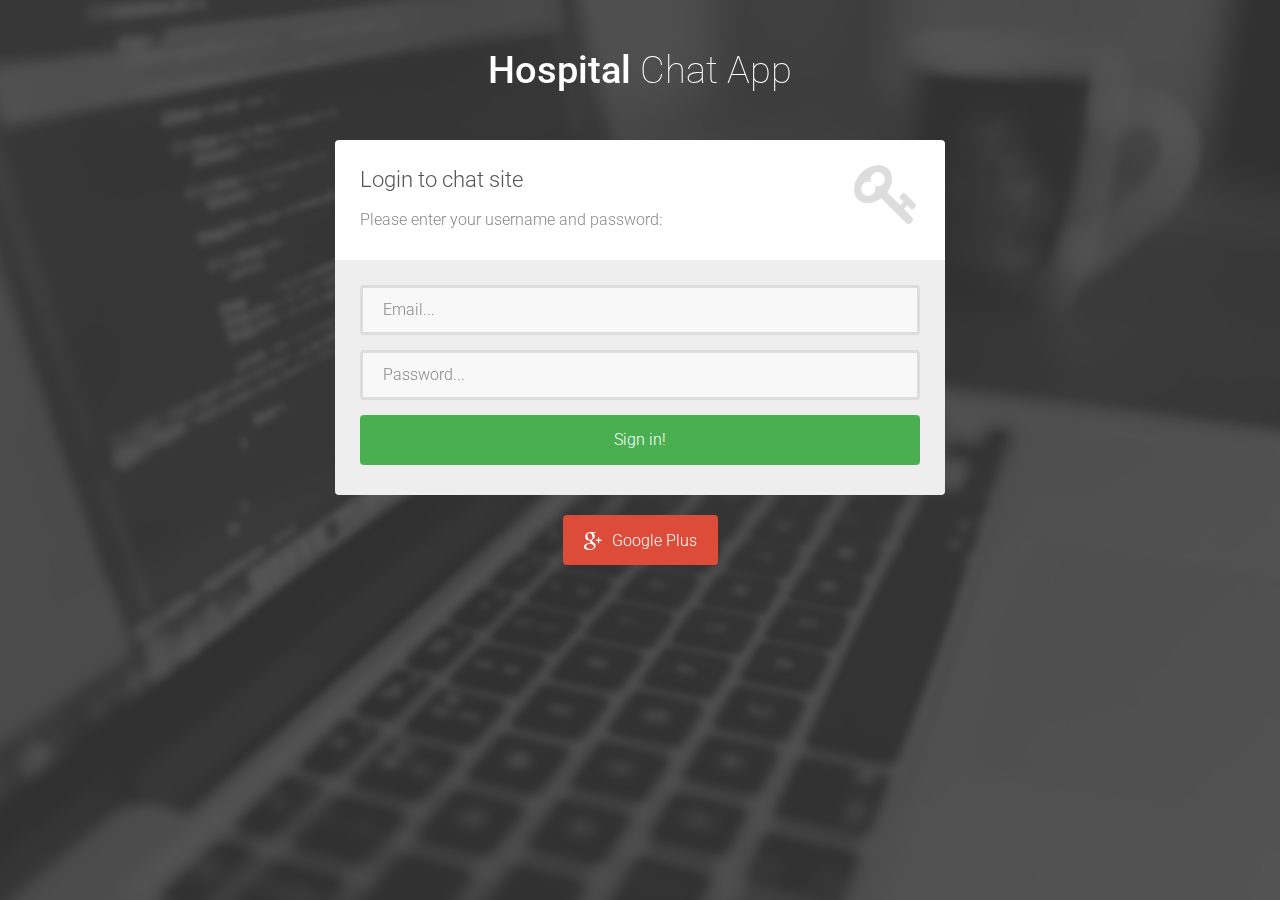
==== src/main/webapp/index.html @ c45b3fef "Completed: Create Group Front End" ====
<!DOCTYPE html>
<html lang="en">

    <head>

        <meta charset="utf-8">
        <meta http-equiv="X-UA-Compatible" content="IE=edge">
        <meta name="viewport" content="width=device-width, initial-scale=1">
        <title>Hospital Name - Login</title>

        <!-- CSS -->
        <link rel="stylesheet" href="http://fonts.googleapis.com/css?family=Roboto:400,100,300,500">
        <link rel="stylesheet" href="css/bootstrap.min.css">
        <link rel="stylesheet" href="font-awesome/css/font-awesome.min.css">
        <link rel="stylesheet" href="css/login.css">

        <!-- HTML5 Shim and Respond.js IE8 support of HTML5 elements and media queries -->
        <!-- WARNING: Respond.js doesn't work if you view the page via file:// -->
        <!--[if lt IE 9]>
            <script src="https://oss.maxcdn.com/libs/html5shiv/3.7.0/html5shiv.js"></script>
            <script src="https://oss.maxcdn.com/libs/respond.js/1.4.2/respond.min.js"></script>
        <![endif]-->

        <!-- Favicon and touch icons -->
       <!--<link rel="shortcut icon" href="assets/ico/favicon.png">
        <link rel="apple-touch-icon-precomposed" sizes="144x144" href="assets/ico/apple-touch-icon-144-precomposed.png">
        <link rel="apple-touch-icon-precomposed" sizes="114x114" href="assets/ico/apple-touch-icon-114-precomposed.png">
        <link rel="apple-touch-icon-precomposed" sizes="72x72" href="assets/ico/apple-touch-icon-72-precomposed.png">
        <link rel="apple-touch-icon-precomposed" href="assets/ico/apple-touch-icon-57-precomposed.png">-->

    </head>

    <body>

        <div class="col-sm-8 col-sm-offset-2 text">
            <h1><strong>Hospital</strong> Chat App</h1>
        </div>

        <div class="col-sm-6 col-sm-offset-3 form-box">
            <div class="form-top">
                <div class="form-top-left">
                    <h3>Login to chat site</h3>
                    <p>Please enter your username and password:</p>
                </div>
                <div class="form-top-right">
                    <i class="fa fa-key"></i>
                </div>
            </div>
            <div class="form-bottom">
                <form role="form" action="" method="post" class="login-form">
                    <div class="form-group">
                        <label class="sr-only" for="username">Username</label>
                        <input type="text" name="form-username" placeholder="Email..." class="form-username form-control" id="username">
                    </div>
                    <div class="form-group">
                        <label class="sr-only" for="password">Password</label>
                        <input type="password" name="form-password" placeholder="Password..." class="form-password form-control" id="password">
                    </div>
                    <button type="submit" class="btn">Sign in!</button>
                </form>
            </div>
        </div>

        <div class="col-sm-6 col-sm-offset-3 social-login">
            <div class="social-login-buttons">
                <a class="btn btn-link-1 btn-link-1-google-plus" href="#">
                    <i class="fa fa-google-plus"></i> Google Plus
                </a>
            </div>
        </div>

        <!-- Javascript -->
        <script src="js/jquery-1.12.0.min.js"></script>
        <script src="js/bootstrap.min.js"></script>
        <script src="js/jquery.backstretch.min.js"></script>
        <script src="js/login.js"></script>

    </body>

</html>
---- src/main/webapp/css/login.css ----
body {
    font-family: 'Roboto', sans-serif;
    font-size: 16px;
    font-weight: 300;
    color: #888;
    line-height: 30px;
    text-align: center;
}

strong { font-weight: 500; }

a, a:hover, a:focus {
    color: #4aaf51;
    text-decoration: none;
    -o-transition: all .3s; -moz-transition: all .3s; -webkit-transition: all .3s; -ms-transition: all .3s; transition: all .3s;
}

h1, h2 {
    margin-top: 10px;
    font-size: 38px;
    font-weight: 100;
    color: #555;
    line-height: 50px;
}

h3 {
    font-size: 22px;
    font-weight: 300;
    color: #555;
    line-height: 30px;
}

img { max-width: 100%; }

::-moz-selection { background: #4aaf51; color: #fff; text-shadow: none; }
::selection { background: #4aaf51; color: #fff; text-shadow: none; }


.btn-link-1 {
    display: inline-block;
    height: 50px;
    margin: 5px;
    padding: 16px 20px 0 20px;
    background: #4aaf51;
    font-size: 16px;
    font-weight: 300;
    line-height: 16px;
    color: #fff;
    -moz-border-radius: 4px; -webkit-border-radius: 4px; border-radius: 4px;
}
.btn-link-1:hover, .btn-link-1:focus, .btn-link-1:active { outline: 0; opacity: 0.6; color: #fff; }

.btn-link-1.btn-link-1-facebook { background: #4862a3; }
.btn-link-1.btn-link-1-twitter { background: #55acee; }
.btn-link-1.btn-link-1-google-plus { background: #dd4b39; }

.btn-link-1 i {
    padding-right: 5px;
    vertical-align: middle;
    font-size: 20px;
    line-height: 20px;
}

.btn-link-2 {
    display: inline-block;
    height: 50px;
    margin: 5px;
    padding: 15px 20px 0 20px;
    background: rgba(0, 0, 0, 0.3);
    border: 1px solid #fff;
    font-size: 16px;
    font-weight: 300;
    line-height: 16px;
    color: #fff;
    -moz-border-radius: 4px; -webkit-border-radius: 4px; border-radius: 4px;
}
.btn-link-2:hover, .btn-link-2:focus,
.btn-link-2:active, .btn-link-2:active:focus { outline: 0; opacity: 0.6; background: rgba(0, 0, 0, 0.3); color: #fff; }


/***** Top content *****/

.text {
    margin-top: 35px;
    color: #fff;
}

.text h1 { color: #fff; }

.description {
    margin: 20px 0 10px 0;
}

.description p { opacity: 0.8; }

.description a {
    color: #fff;
}
.description a:hover,
.description a:focus { border-bottom: 1px dotted #fff; }

.form-box {
    margin-top: 35px;
}

.form-top {
    overflow: hidden;
    padding: 0 25px 15px 25px;
    background: #fff;
    -moz-border-radius: 4px 4px 0 0; -webkit-border-radius: 4px 4px 0 0; border-radius: 4px 4px 0 0;
    text-align: left;
}

.form-top-left {
    float: left;
    width: 75%;
    padding-top: 25px;
}

.form-top-left h3 { margin-top: 0; }

.form-top-right {
    float: left;
    width: 25%;
    padding-top: 5px;
    font-size: 66px;
    color: #ddd;
    line-height: 100px;
    text-align: right;
}

.form-bottom {
    padding: 25px 25px 30px 25px;
    background: #eee;
    -moz-border-radius: 0 0 4px 4px; -webkit-border-radius: 0 0 4px 4px; border-radius: 0 0 4px 4px;
    text-align: left;
}

.form-bottom form textarea {
    height: 100px;
}

.form-bottom form button.btn {
    width: 100%;
}

.form-bottom form .input-error {
    border-color: #4aaf51;
}

.social-login {
    margin-top: 15px;
}


/***** Media queries *****/

@media (min-width: 992px) and (max-width: 1199px) {}

@media (min-width: 768px) and (max-width: 991px) {}

@media (max-width: 767px) {

    .inner-bg { padding: 60px 0 110px 0; }

}

@media (max-width: 415px) {

    h1, h2 { font-size: 32px; }

}

input[type="text"],
input[type="password"],
textarea,
textarea.form-control {
    height: 50px;
    margin: 0;
    padding: 0 20px;
    vertical-align: middle;
    background: #f8f8f8;
    border: 3px solid #ddd;
    font-family: 'Roboto', sans-serif;
    font-size: 16px;
    font-weight: 300;
    line-height: 50px;
    color: #888;
    -moz-border-radius: 4px; -webkit-border-radius: 4px; border-radius: 4px;
    -moz-box-shadow: none; -webkit-box-shadow: none; box-shadow: none;
    -o-transition: all .3s; -moz-transition: all .3s; -webkit-transition: all .3s; -ms-transition: all .3s; transition: all .3s;
}

textarea,
textarea.form-control {
    padding-top: 10px;
    padding-bottom: 10px;
    line-height: 30px;
}

input[type="text"]:focus,
input[type="password"]:focus,
textarea:focus,
textarea.form-control:focus {
    outline: 0;
    background: #fff;
    border: 3px solid #ccc;
    -moz-box-shadow: none; -webkit-box-shadow: none; box-shadow: none;
}

input[type="text"]:-moz-placeholder, input[type="password"]:-moz-placeholder,
textarea:-moz-placeholder, textarea.form-control:-moz-placeholder { color: #888; }

input[type="text"]:-ms-input-placeholder, input[type="password"]:-ms-input-placeholder,
textarea:-ms-input-placeholder, textarea.form-control:-ms-input-placeholder { color: #888; }

input[type="text"]::-webkit-input-placeholder, input[type="password"]::-webkit-input-placeholder,
textarea::-webkit-input-placeholder, textarea.form-control::-webkit-input-placeholder { color: #888; }



button.btn {
    height: 50px;
    margin: 0;
    padding: 0 20px;
    vertical-align: middle;
    background: #4aaf51;
    border: 0;
    font-family: 'Roboto', sans-serif;
    font-size: 16px;
    font-weight: 300;
    line-height: 50px;
    color: #fff;
    -moz-border-radius: 4px; -webkit-border-radius: 4px; border-radius: 4px;
    text-shadow: none;
    -moz-box-shadow: none; -webkit-box-shadow: none; box-shadow: none;
    -o-transition: all .3s; -moz-transition: all .3s; -webkit-transition: all .3s; -ms-transition: all .3s; transition: all .3s;
}

button.btn:hover { opacity: 0.6; color: #fff; }

button.btn:active { outline: 0; opacity: 0.6; color: #fff; -moz-box-shadow: none; -webkit-box-shadow: none; box-shadow: none; }

button.btn:focus { outline: 0; opacity: 0.6; background: #4aaf51; color: #fff; }

button.btn:active:focus, button.btn.active:focus { outline: 0; opacity: 0.6; background: #4aaf51; color: #fff; }
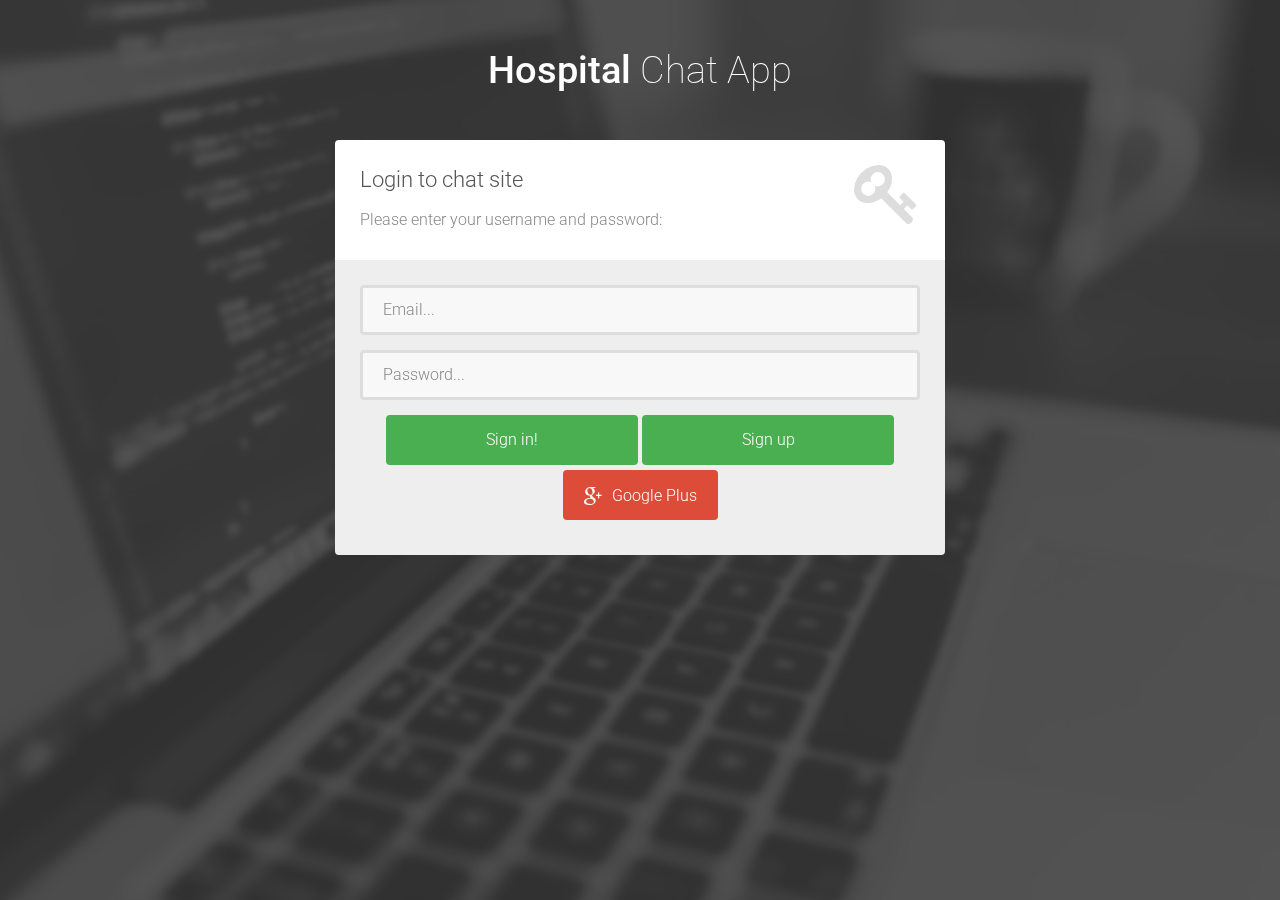
==== commit a98a679e: "Add register function AND Clear input after submit message" ====
--- a/src/main/webapp/index.html
+++ b/src/main/webapp/index.html
@@ -13,6 +13,16 @@
         <link rel="stylesheet" href="css/bootstrap.min.css">
         <link rel="stylesheet" href="font-awesome/css/font-awesome.min.css">
         <link rel="stylesheet" href="css/login.css">
+
+        <!-- Authentication -->
+        <script type="text/javascript">
+            if (localStorage.getItem('token')) {
+                location.assign(location.origin + '/ChatApp/chat.html');
+            }
+            else{
+
+            }
+        </script>
 
         <!-- HTML5 Shim and Respond.js IE8 support of HTML5 elements and media queries -->
         <!-- WARNING: Respond.js doesn't work if you view the page via file:// -->
@@ -56,11 +66,16 @@
                         <label class="sr-only" for="password">Password</label>
                         <input type="password" name="form-password" placeholder="Password..." class="form-password form-control" id="password">
                     </div>
-                    <button type="submit" class="btn">Sign in!</button>
+                    <button id="sign-in-btn" class="btn">Sign in!</button>
+                    <button id="sign-up-btn" class="btn">Sign up</button>
+                    <a class="btn btn-link-1 btn-link-1-google-plus" href="#">
+                        <i class="fa fa-google-plus"></i> Google Plus
+                    </a>
                 </form>
             </div>
         </div>
 
+        <!--
         <div class="col-sm-6 col-sm-offset-3 social-login">
             <div class="social-login-buttons">
                 <a class="btn btn-link-1 btn-link-1-google-plus" href="#">
@@ -68,6 +83,7 @@
                 </a>
             </div>
         </div>
+        -->
 
         <!-- Javascript -->
         <script src="js/jquery-1.12.0.min.js"></script>
--- a/src/main/webapp/css/login.css
+++ b/src/main/webapp/css/login.css
@@ -134,7 +134,6 @@
     padding: 25px 25px 30px 25px;
     background: #eee;
     -moz-border-radius: 0 0 4px 4px; -webkit-border-radius: 0 0 4px 4px; border-radius: 0 0 4px 4px;
-    text-align: left;
 }
 
 .form-bottom form textarea {
@@ -142,7 +141,7 @@
 }
 
 .form-bottom form button.btn {
-    width: 100%;
+    width: 45%;
 }
 
 .form-bottom form .input-error {
